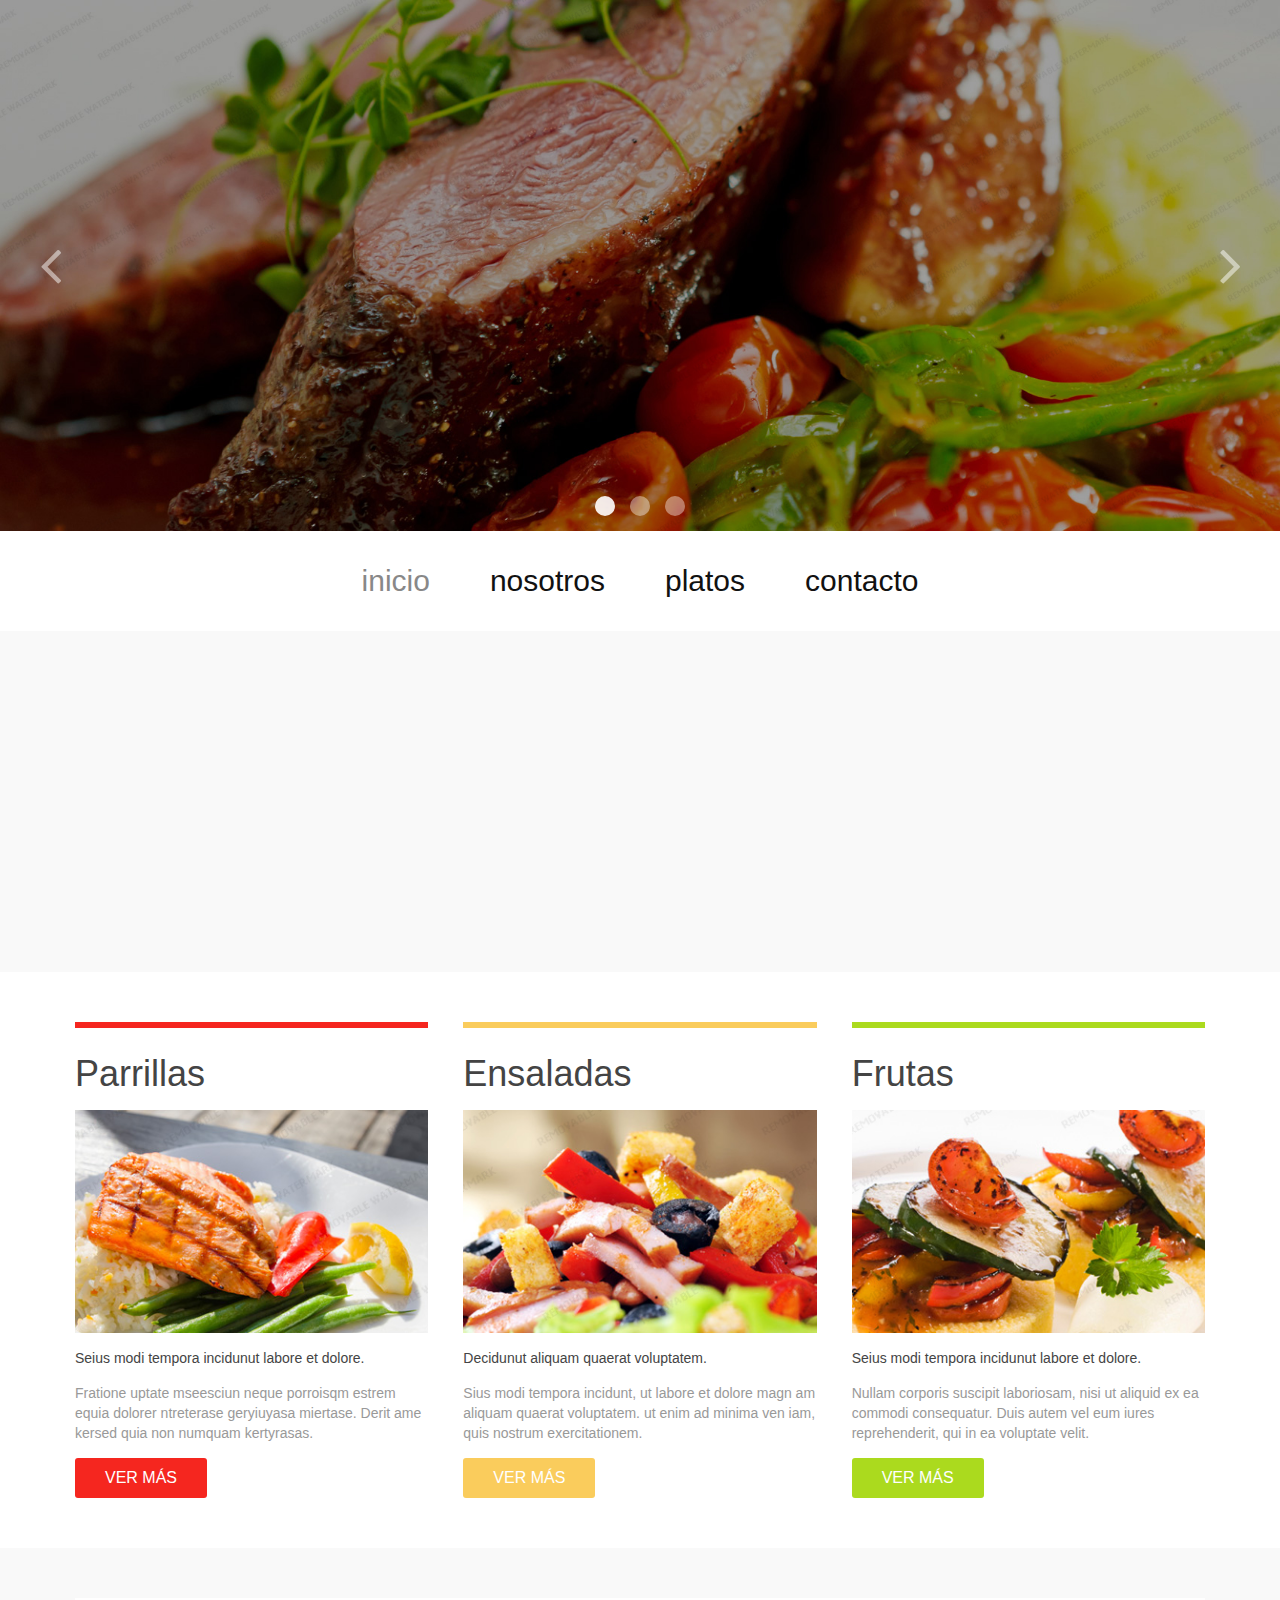
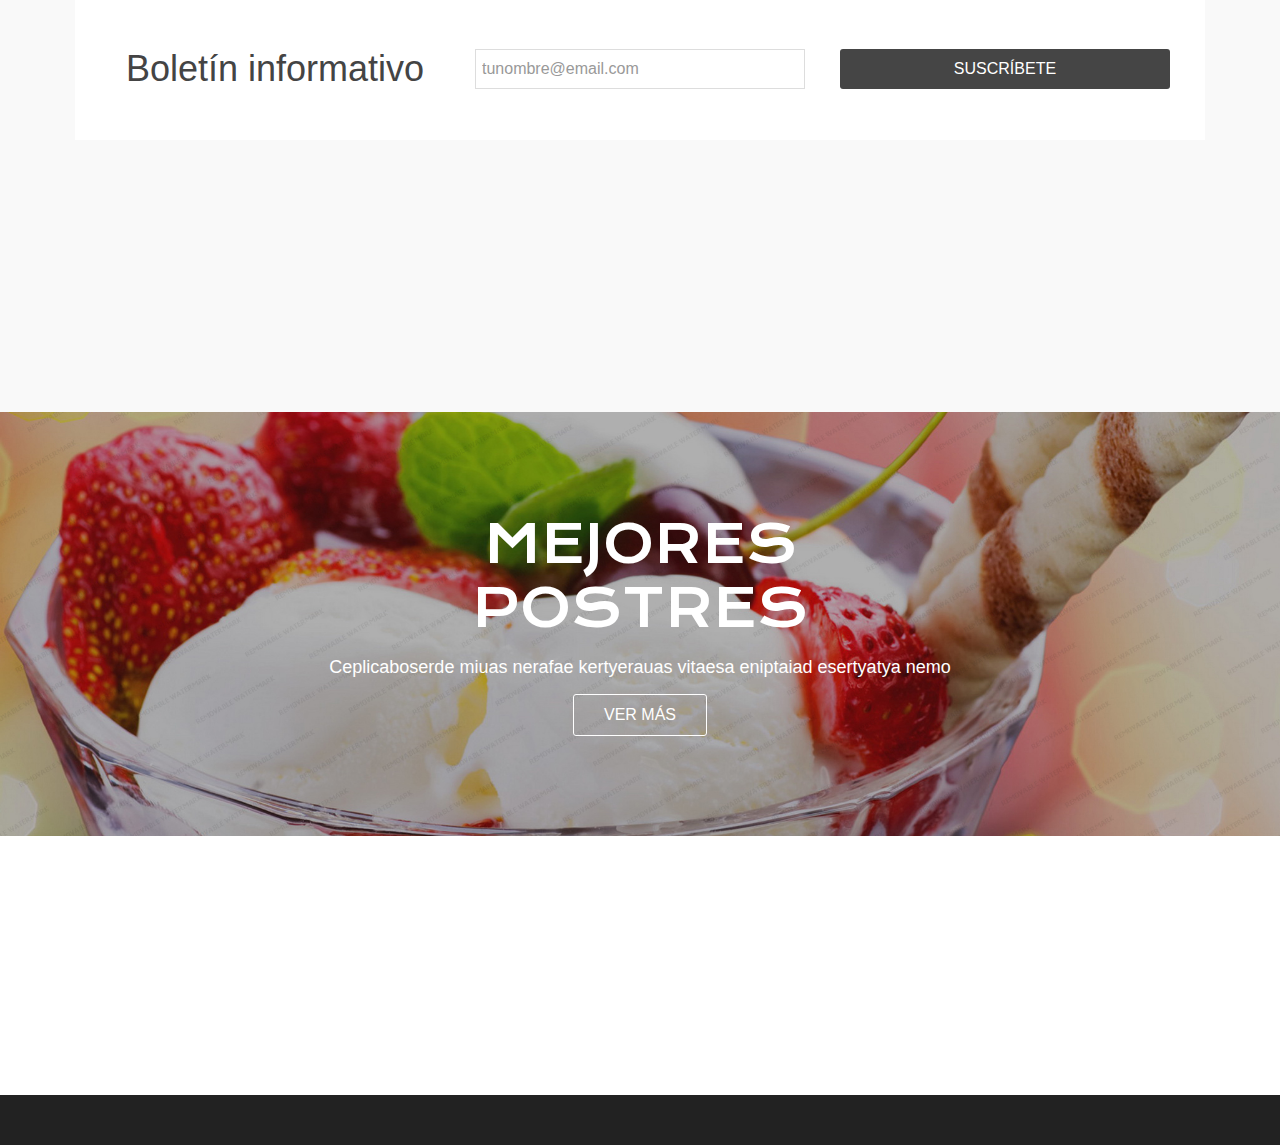
==== index.html @ 8d83ea83 "Lalalala :v" ====
<!DOCTYPE html>
<html>
  <head>
    <meta charset="utf-8">
    <meta http-equiv="X-UA-Compatible" content="IE=edge,chrome=1">
    <meta name="viewport" content="width=device-width, initial-scale=1">

    <title>El Brasero</title>

    <link rel="stylesheet" href="vendor/uikit/css/uikit.min.css">
    <link rel="stylesheet" href="vendor/uikit/css/components/slidenav.min.css">
    <link rel="stylesheet" href="vendor/uikit/css/components/dotnav.min.css">
    <link rel="stylesheet" href="vendor/uikit/css/components/slideshow.min.css">
    <link rel="stylesheet" href="vendor/uikit/css/components/sticky.min.css">

    <link rel="stylesheet" href="assets/css/fonts.css">
    <link rel="stylesheet" href="assets/css/master.css">
    <link rel="stylesheet" href="assets/css/colors.css">

    <script src="vendor/jquery/jquery.min.js"></script>
    <script src="vendor/uikit/js/uikit.min.js"></script>
    <script src="vendor/uikit/js/components/slideshow.min.js"></script>
    <script src="vendor/uikit/js/components/sticky.min.js"></script>
  </head>
  <body>

    <div class="uk-slidenav-position" data-uk-slideshow="{ autoplay: true, autoplayInterval: 4000 }">
      <ul class="uk-slideshow">
        <li><img src="assets/images/home/slide1.jpg" alt=""></li>
        <li><img src="assets/images/home/slide2.jpg" alt=""></li>
        <li><img src="assets/images/home/slide3.jpg" alt=""></li>
      </ul>
      <div class="uk-position-cover uk-flex uk-flex-center uk-flex-middle">
        <h1 class="uk-text-xlarge uk-text-contrast text-krona uk-text-center" data-uk-scrollspy="{ cls: 'uk-animation-slide-bottom' }">EL BRASERO</h1>
      </div>
      <a href="" class="uk-slidenav uk-slidenav-contrast uk-slidenav-previous" data-uk-slideshow-item="previous"></a>
      <a href="" class="uk-slidenav uk-slidenav-contrast uk-slidenav-next" data-uk-slideshow-item="next"></a>
      <ul class="uk-dotnav uk-dotnav-contrast uk-position-bottom uk-flex-center">
        <li data-uk-slideshow-item="0"><a href=""></a></li>
        <li data-uk-slideshow-item="1"><a href=""></a></li>
        <li data-uk-slideshow-item="2"><a href=""></a></li>
      </ul>
    </div>

    <nav class="eb-navbar uk-navbar uk-flex uk-flex-center" data-uk-sticky="{ showup: true, animation: 'uk-animation-slide-top', clsactive: 'eb-navbar-active' }">
      <ul class="uk-navbar-nav">
        <li class="uk-visible-small"><a href="#offcanvas" data-uk-offcanvas="{mode:'slide'}">menu</a></li>
        <li class="uk-hidden-small uk-active"><a href="inicio.html">inicio</a></li>
        <li class="uk-hidden-small"><a href="nosotros.html">nosotros</a></li>
        <li class="uk-hidden-small"><a href="platos.html">platos</a></li>
        <li class="uk-hidden-small"><a href="contacto.html">contacto</a></li>
      </ul>
    </nav>

    <div id="offcanvas" class="uk-offcanvas">
      <div class="uk-offcanvas-bar uk-offcanvas-bar-flip">
        <ul class="uk-nav uk-nav-offcanvas">
          <li class="uk-active"><a href="index.html">Inicio</a></li>
          <li><a href="nosotros.html">Nosotros</a></li>
          <li><a href="platos.html">Platos</a></li>
          <li><a href="contacto.html">Contacto</a></li>
        </ul>
      </div>
    </div>

    <section class="uk-block uk-block-muted">
      <div class="uk-container uk-container-center uk-text-center" data-uk-scrollspy="{ cls: 'uk-animation-fade' }">
        <h3 class="uk-heading-large text-krona">¡A COMER!</h3>
        <p class="uk-text-large uk-text-muted uk-text-slim uk-margin-large-bottom">
          Beciegast nveriti vitaesaert asety kertya aset aplicaboserde nerafae lorem ipsumoditaut. Monsequuntu kerliurase bertasasda buyra sasevar magni dolores eonqui ratione voluptate msequi nesciunt, neque porro quisquamesa dolore nuyfasasertas. Vertyu erauas aitaesa ertyasneo eniptaia desbuays.
        </p>
        <div class="uk-text-center">
          <a href="nosotros.html" class="uk-button-large button">VER MÁS</a>
        </div>
      </div>
    </section>


    <section class="uk-block">
      <div class="uk-container uk-container-center">
        <div class="uk-grid uk-grid-width-small-1-2 uk-grid-width-medium-1-3 uk-flex-center" data-uk-grid-margin data-uk-grid-match="{ target: '.details' }">
          <div>
            <div class="border-red-top"></div>
            <h2 class="uk-h1">Parrillas</h2>
            <img src="assets/images/home/img1.jpg" alt="">
            <div class="details uk-margin-top">
              <p>
                Seius modi tempora incidunut labore et dolore.
              </p>
              <p class="uk-text-muted">
                Fratione uptate mseesciun neque porroisqm estrem equia dolorer ntreterase geryiuyasa miertase. Derit ame kersed quia non numquam kertyrasas.
              </p>
            </div>
            <a href="platos.html" class="button button-red uk-button-large">VER MÁS</a>
          </div>
          <div>
            <div class="border-yellow-top"></div>
            <h2 class="uk-h1">Ensaladas</h2>
            <img src="assets/images/home/img2.jpg" alt="">
            <div class="details uk-margin-top">
              <p>
                Decidunut aliquam quaerat voluptatem.
              </p>
              <p class="uk-text-muted">
                Sius modi tempora incidunt, ut labore et dolore magn am aliquam quaerat voluptatem. ut enim ad minima ven iam, quis nostrum exercitationem.
              </p>
            </div>
            <a href="platos.html" class="button button-yellow uk-button-large">VER MÁS</a>
          </div>
          <div>
            <div class="border-green-top"></div>
            <h2 class="uk-h1">Frutas</h2>
            <img src="assets/images/home/img3.jpg" alt="">
            <div class="details uk-margin-top">
              <p>
                Seius modi tempora incidunut labore et dolore.
              </p>
              <p class="uk-text-muted">
                Nullam corporis suscipit laboriosam, nisi ut aliquid ex ea commodi consequatur. Duis autem vel eum iures reprehenderit, qui in ea voluptate velit.
              </p>
            </div>
            <a href="platos.html" class="button button-green uk-button-large">VER MÁS</a>
          </div>
        </div>
      </div>
    </section>

    <section class="uk-block uk-block-muted">
      <div class="uk-container uk-container-center">
        <form class="uk-form uk-block uk-block-default">
          <div class="uk-container">
            <div class="uk-grid uk-grid-width-medium-1-3 uk-grid-width-small-1-2 uk-flex-center uk-flex-middle" data-uk-grid-margin>
              <div class="uk-text-center uk-h1 uk-text-slim">Boletín informativo</div>
              <div>
                <input type="text" class="uk-width-1-1 uk-form-large" placeholder="tunombre@email.com">
              </div>
              <div>
                <button class="button uk-button-large uk-width-1-1">SUSCRÍBETE</button>
              </div>
            </div>
          </div>
        </form>
      </div>
    </section>

    <section class="uk-block uk-block-muted">
      <div class="uk-container uk-container-center uk-text-center">
        <div class="uk-grid uk-grid-width-medium-1-2" data-uk-grid-margin>
          <div data-uk-scrollspy="{ cls: 'uk-animation-slide-left' }">
            <div class="uk-grid" data-uk-grid-margin>
              <div class="uk-width-small-1-3 uk-text-center uk-flex-order-last-large">
                <img src="assets/images/home/img4.jpg" class="uk-border-circle" alt="">
              </div>
              <div class="uk-width-small-2-3">
                <h2 class="uk-h1">más popular</h2>
                <p class="uk-text-slim">
                  Ceaertrsa vaesar rafaes setyeras ertyao lasec vasptai aoertayse squrem ipsum quia dolor. Vsanamet, consect amodi tempora incidunt.
                </p>
                <a href="#" class="button uk-button-large">MÁS</a>
              </div>
            </div>
          </div>
          <div data-uk-scrollspy="{ cls: 'uk-animation-slide-right' }">
            <div class="uk-grid" data-uk-grid-margin>
              <div class="uk-width-small-1-3 uk-text-center uk-flex-order-last-large">
                <img src="assets/images/home/img5.jpg" class="uk-border-circle" alt="">
              </div>
              <div class="uk-width-small-2-3">
                <h2 class="uk-h1">oferta especial</h2>
                <p class="uk-text-slim">
                  Daesarfaes setyera krscaertrsa aoertayse squrem ipsum quiertyaodeas laseceras vasptai a dolor. Vsanamet, consect di tempora miaser.
                </p>
                <a href="#" class="button uk-button-large">MÁS</a>
              </div>
            </div>
          </div>
        </div>
      </div>
    </section>

    <section class="uk-block uk-block-large uk-contrast uk-cover-background" style="background-image: url('assets/images/home/bg.jpg')">
      <div class="uk-container uk-container-center uk-text-center">
        <h4 class="uk-heading-large text-krona">MEJORES<br>POSTRES</h4>
        <p class="uk-text-large">
          Ceplicaboserde miuas nerafae kertyerauas vitaesa eniptaiad esertyatya nemo
        </p>
        <a href="#" class="button button-transparent border-white uk-button-large">VER MÁS</a>
      </div>
    </section>


    <div class="uk-block">
      <div class="uk-container uk-container-center" data-uk-scrollspy="{ cls: 'uk-animation-slide-bottom' }">
        <div class="uk-flex uk-flex-space-around uk-flex-wrap">
          <div class="uk-margin-bottom uk-container uk-text-center">
            <h4 class="uk-h1 uk-margin-small-bottom text-krona"><a class="uk-link-reset" href="inicio.html">EL BRASERO</a></h4>
            <h4 class="uk-margin-small-top">&copy; 2016</h4>
          </div>
          <div class="uk-margin-bottom uk-container uk-text-center">
            <a class="uk-icon-button uk-icon-facebook uk-margin-small-right" href="https://www.facebook.com/ElBraseroOficial/?fref=ts"></a>
            <a class="uk-icon-button uk-icon-twitter uk-margin-small-right" href=""></a>
            <a class="uk-icon-button uk-icon-google-plus uk-margin-small-right" href=""></a>
            <a class="uk-icon-button uk-icon-pinterest-p uk-margin-small-right" href=""></a>
            <a class="uk-icon-button uk-icon-instagram uk-margin-small-right" href=""></a>
          </div>
          <div class="uk-margin-bottom uk-container uk-text-slim">
            <p class="uk-text-muted uk-h2">
              <span>Av. Venezuela 718 </span><br>
              <span>Breña </span><br>
              <span class="uk-h3">A media cuadra de Metro</span>
            </p>
            <p class="uk-h3">informes@elbrasero.com</p>
          </div>
        </div>
      </div>
    </div>

    <div class="uk-block uk-block-secondary uk-padding-top-remove"></div>

  </body>
</html>
---- vendor/uikit/css/components/slidenav.min.css ----
/*! UIkit 2.27.2 | http://www.getuikit.com | (c) 2014 YOOtheme | MIT License */
.uk-slidenav{display:inline-block;box-sizing:border-box;width:60px;height:60px;line-height:60px;color:rgba(50,50,50,.4);font-size:60px;text-align:center}.uk-slidenav:focus,.uk-slidenav:hover{outline:0;text-decoration:none;color:rgba(50,50,50,.7);cursor:pointer}.uk-slidenav:active{color:rgba(50,50,50,.9)}.uk-slidenav-previous:before{content:"\f104";font-family:FontAwesome}.uk-slidenav-next:before{content:"\f105";font-family:FontAwesome}.uk-slidenav-position{position:relative}.uk-slidenav-position .uk-slidenav{display:none;position:absolute;top:50%;z-index:1;margin-top:-30px}.uk-slidenav-position:hover .uk-slidenav{display:block}.uk-slidenav-position .uk-slidenav-previous{left:20px}.uk-slidenav-position .uk-slidenav-next{right:20px}.uk-slidenav-contrast{color:rgba(255,255,255,.5)}.uk-slidenav-contrast:focus,.uk-slidenav-contrast:hover{color:rgba(255,255,255,.7)}.uk-slidenav-contrast:active{color:rgba(255,255,255,.9)}
---- vendor/uikit/css/components/dotnav.min.css ----
/*! UIkit 2.27.2 | http://www.getuikit.com | (c) 2014 YOOtheme | MIT License */
.uk-dotnav{display:-ms-flexbox;display:-webkit-flex;display:flex;-ms-flex-wrap:wrap;-webkit-flex-wrap:wrap;flex-wrap:wrap;margin-left:-15px;margin-top:-15px;padding:0;list-style:none}.uk-dotnav>*{-ms-flex:none;-webkit-flex:none;flex:none;padding-left:15px;margin-top:15px}.uk-dotnav:after,.uk-dotnav:before{content:"";display:block;overflow:hidden}.uk-dotnav:after{clear:both}.uk-dotnav>*{float:left}.uk-dotnav>*>*{display:block;box-sizing:content-box;width:20px;height:20px;border-radius:50%;background:rgba(50,50,50,.1);text-indent:100%;overflow:hidden;white-space:nowrap}.uk-dotnav>*>:focus,.uk-dotnav>*>:hover{background:rgba(50,50,50,.4);outline:0}.uk-dotnav>*>:active{background:rgba(50,50,50,.6)}.uk-dotnav>.uk-active>*{background:rgba(50,50,50,.4)}.uk-dotnav-contrast>*>*{background:rgba(255,255,255,.4)}.uk-dotnav-contrast>*>:focus,.uk-dotnav-contrast>*>:hover{background:rgba(255,255,255,.7)}.uk-dotnav-contrast>*>:active{background:rgba(255,255,255,.9)}.uk-dotnav-contrast>.uk-active>*{background:rgba(255,255,255,.9)}.uk-dotnav-vertical{-ms-flex-direction:column;-webkit-flex-direction:column;flex-direction:column}.uk-dotnav-vertical>*{float:none}
---- vendor/uikit/css/components/slideshow.min.css ----
/*! UIkit 2.27.2 | http://www.getuikit.com | (c) 2014 YOOtheme | MIT License */
.uk-slideshow{position:relative;z-index:0;width:100%;margin:0;padding:0;list-style:none;overflow:hidden;touch-action:pan-y}.uk-slideshow>li{position:absolute;top:0;left:0;width:100%;opacity:0}.uk-slideshow>.uk-active{z-index:10;opacity:1}.uk-slideshow>li>img{visibility:hidden}[data-uk-slideshow-slide]{cursor:pointer}.uk-slideshow-fullscreen,.uk-slideshow-fullscreen>li{height:100vh}.uk-slideshow-fade-in{-webkit-animation:uk-fade .5s linear;animation:uk-fade .5s linear}.uk-slideshow-fade-out{-webkit-animation:uk-fade .5s linear reverse;animation:uk-fade .5s linear reverse}.uk-slideshow-scroll-forward-in{-webkit-animation:uk-slide-right .5s ease-in-out;animation:uk-slide-right .5s ease-in-out}.uk-slideshow-scroll-forward-out{-webkit-animation:uk-slide-left .5s ease-in-out reverse;animation:uk-slide-left .5s ease-in-out reverse}.uk-slideshow-scroll-backward-in{-webkit-animation:uk-slide-left .5s ease-in-out;animation:uk-slide-left .5s ease-in-out}.uk-slideshow-scroll-backward-out{-webkit-animation:uk-slide-right .5s ease-in-out reverse;animation:uk-slide-right .5s ease-in-out reverse}.uk-slideshow-scale-out{-webkit-animation:uk-fade-scale-15 .5s ease-in-out reverse;animation:uk-fade-scale-15 .5s ease-in-out reverse}.uk-slideshow-swipe-forward-in{-webkit-animation:uk-slide-left-33 .5s ease-in-out;animation:uk-slide-left-33 .5s ease-in-out}.uk-slideshow-swipe-forward-out{-webkit-animation:uk-slide-left .5s ease-in-out reverse;animation:uk-slide-left .5s ease-in-out reverse}.uk-slideshow-swipe-backward-in{-webkit-animation:uk-slide-right-33 .5s ease-in-out;animation:uk-slide-right-33 .5s ease-in-out}.uk-slideshow-swipe-backward-out{-webkit-animation:uk-slide-right .5s ease-in-out reverse;animation:uk-slide-right .5s ease-in-out reverse}.uk-slideshow-swipe-backward-in:before,.uk-slideshow-swipe-forward-in:before{content:'';position:absolute;top:0;bottom:0;left:0;right:0;z-index:1;background:rgba(0,0,0,.6);-webkit-animation:uk-fade .5s ease-in-out reverse;animation:uk-fade .5s ease-in-out reverse}
---- vendor/uikit/css/components/sticky.min.css ----
/*! UIkit 2.27.2 | http://www.getuikit.com | (c) 2014 YOOtheme | MIT License */
[data-uk-sticky].uk-active{z-index:980;box-sizing:border-box;-webkit-backface-visibility:hidden}[data-uk-sticky][class*=uk-animation-]{-webkit-animation-duration:.2s;animation-duration:.2s}[data-uk-sticky].uk-animation-reverse{-webkit-animation-duration:.2s;animation-duration:.2s}
---- assets/css/fonts.css ----
/* latin */
@font-face {
  font-family: 'Krona One';
  font-style: normal;
  font-weight: 400;
  src: local('Krona One'), local('KronaOne-Regular'), url(../fonts/krona-one.woff2) format('woff2');
  uni
---- assets/css/master.css ----
body,
h1, h2, h3, h4, h5, h6,
.uk-h1, .uk-h2, .uk-h3, .uk-h4, .uk-h5, .uk-h6,
.uk-text-large {
  font-family: 'Roboto', sans-serif;
}

.text-krona {
  font-family: 'Krona One', sans-serif;
}

.uk-text-slim {
  font-weight: 300;
}

.uk-text-xlarge {
  font-size: 40px;
}

@media (min-width: 400px) {
  .uk-text-xlarge {
    font-size: 50px;
  }
}


@media (min-width: 600px) {
  .uk-text-xlarge {
    font-size: 80px;
  }
}

.eb-navbar {
  background: white;
  padding: 30px 0;
  transform: padding .3s;
}

.eb-navbar-active {
  border-bottom: 1px solid #111;
  padding: 12px 0;
  z-index: 980;
}

.uk-navbar-nav>li>a {
  color: #111;
  background: white;
  font-size: 30px;
  font-family: 'Roboto',sans-serif;
  font-weight: 300;
  padding: 0 30px;
}

.uk-navbar-nav>li.uk-active>a,
.uk-navbar-nav>li>a:hover,
.uk-navbar-nav>li>a:active,
.uk-navbar-nav>li>a:focus {
  background: white;
  color: #888;
}

.uk-icon-button {
  background: white;
  border: 1px solid #e3e3e3;
  border: 1px solid #e3e3e3;
}

.uk-icon-button:hover{
  background: white;
  border: 1px solid #333;
}
---- assets/css/colors.css ----
.button {
  padding: 0px 30px;
  color: white;
  background: #454545;
  transition: all .3s;
  border: 0;
  cursor: pointer;
  line-height: 30px;
  display: inline-block;
  border-radius: 3px;
}

.button.uk-button-large {
  line-height: 40px;
}

.button:hover,
.button:active,
.button:focus {
  color: white;
  text-decoration: none;
  opacity: .7;
  outline: 0;
}

.button-red {
  background: #f5261f;
}

.button-yellow {
  background: #facc5c;
}

.button-green {
  background: #abda1e;
}

.button-transparent {
  background: transparent;
}

.border-white {
  border: 1px solid white;
}

/* Borders */

.border-red-top {
  border-top: 6px solid #f5261f;
}

.border-yellow-top {
  border-top: 6px solid #facc5c;
}

.border-green-top {
  border-top: 6px solid #abda1e;
}
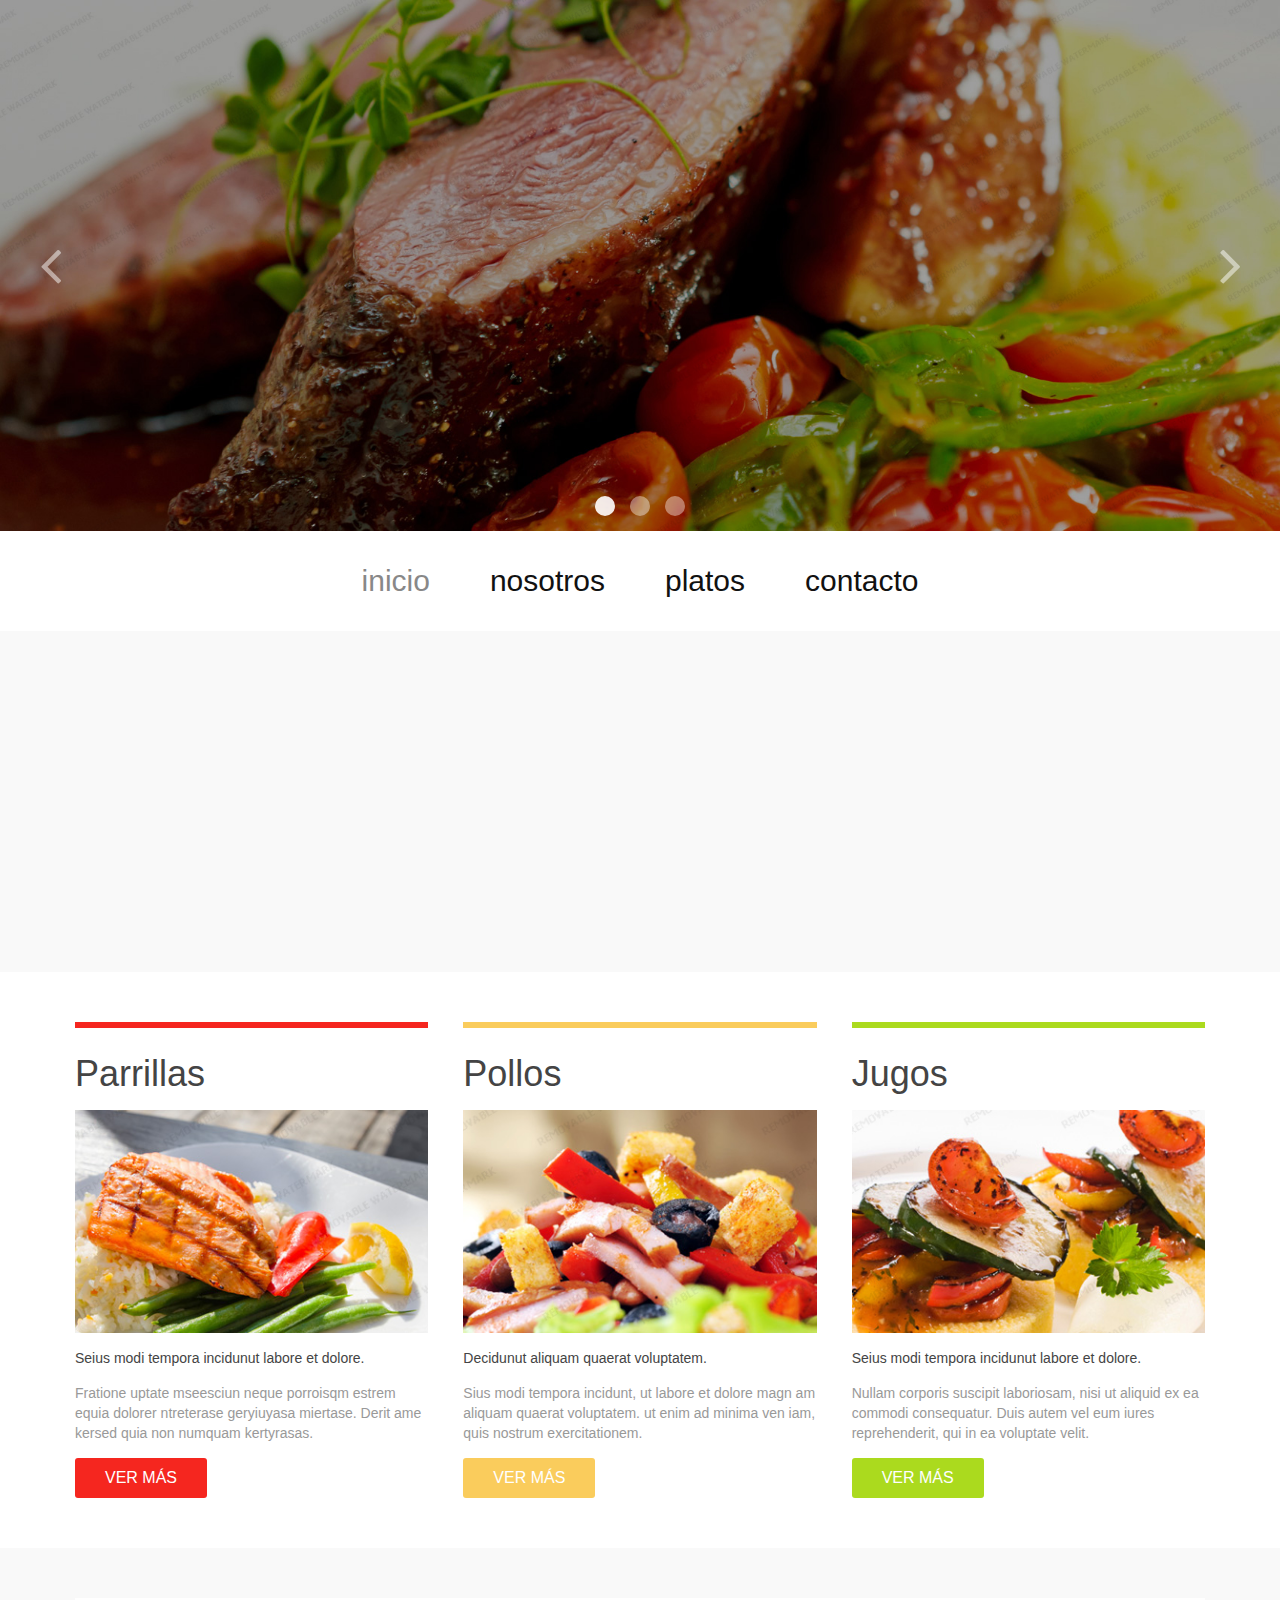
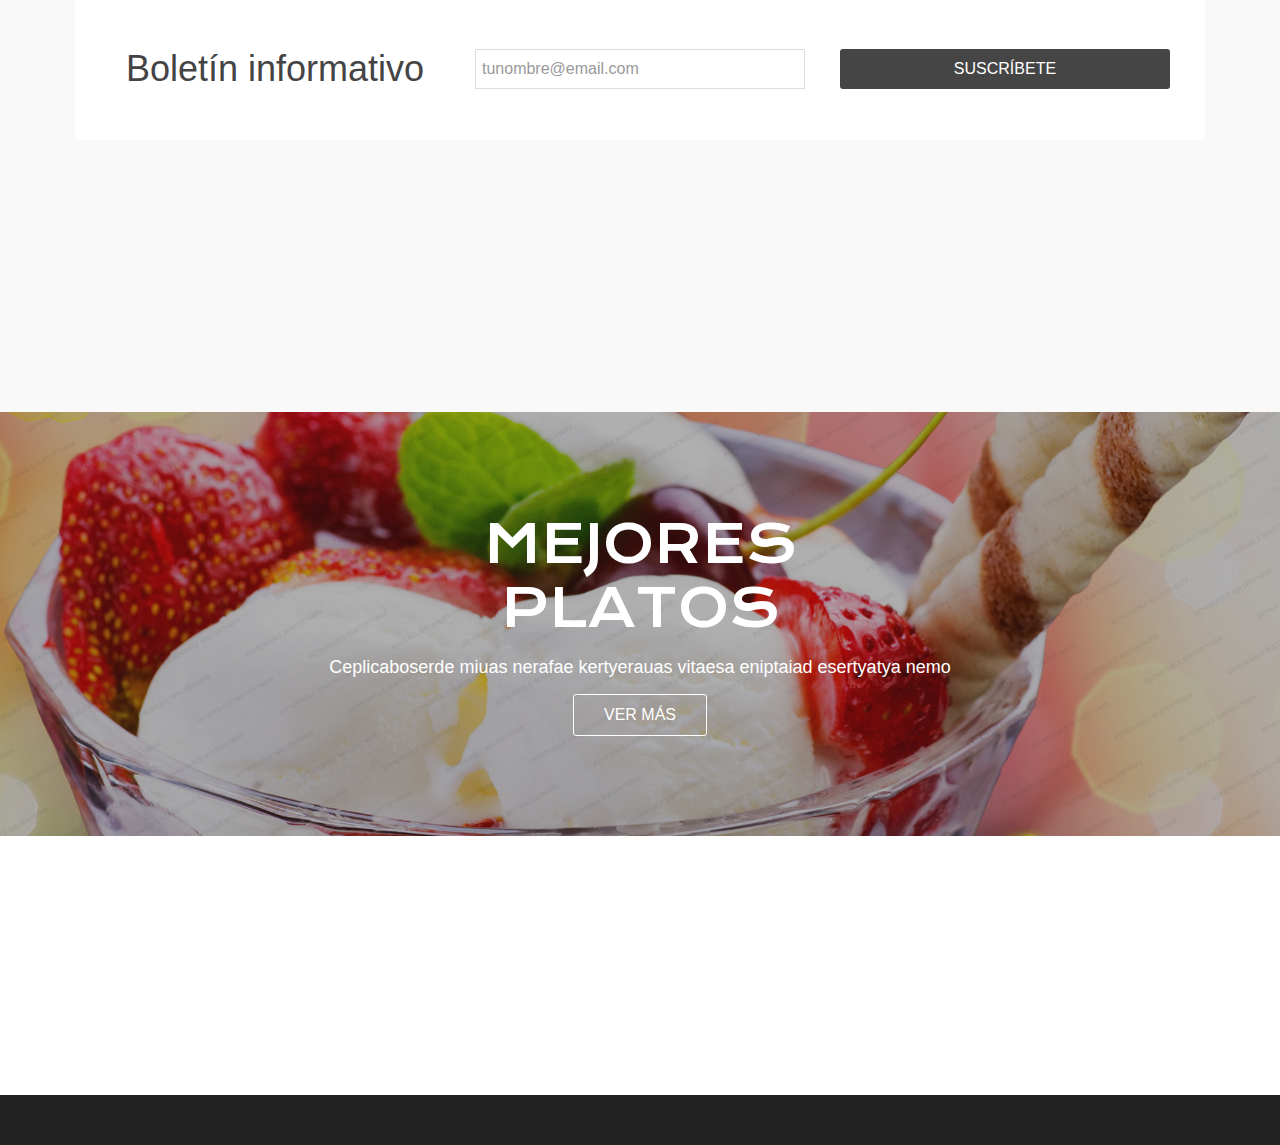
==== commit edafa5b5: "Nosotros page finished" ====
--- a/index.html
+++ b/index.html
@@ -45,7 +45,7 @@
     <nav class="eb-navbar uk-navbar uk-flex uk-flex-center" data-uk-sticky="{ showup: true, animation: 'uk-animation-slide-top', clsactive: 'eb-navbar-active' }">
       <ul class="uk-navbar-nav">
         <li class="uk-visible-small"><a href="#offcanvas" data-uk-offcanvas="{mode:'slide'}">menu</a></li>
-        <li class="uk-hidden-small uk-active"><a href="inicio.html">inicio</a></li>
+        <li class="uk-hidden-small uk-active"><a href="index.html">inicio</a></li>
         <li class="uk-hidden-small"><a href="nosotros.html">nosotros</a></li>
         <li class="uk-hidden-small"><a href="platos.html">platos</a></li>
         <li class="uk-hidden-small"><a href="contacto.html">contacto</a></li>
@@ -95,7 +95,7 @@
           </div>
           <div>
             <div class="border-yellow-top"></div>
-            <h2 class="uk-h1">Ensaladas</h2>
+            <h2 class="uk-h1">Pollos</h2>
             <img src="assets/images/home/img2.jpg" alt="">
             <div class="details uk-margin-top">
               <p>
@@ -109,7 +109,7 @@
           </div>
           <div>
             <div class="border-green-top"></div>
-            <h2 class="uk-h1">Frutas</h2>
+            <h2 class="uk-h1">Jugos</h2>
             <img src="assets/images/home/img3.jpg" alt="">
             <div class="details uk-margin-top">
               <p>
@@ -180,7 +180,7 @@
 
     <section class="uk-block uk-block-large uk-contrast uk-cover-background" style="background-image: url('assets/images/home/bg.jpg')">
       <div class="uk-container uk-container-center uk-text-center">
-        <h4 class="uk-heading-large text-krona">MEJORES<br>POSTRES</h4>
+        <h4 class="uk-heading-large text-krona">MEJORES<br>PLATOS</h4>
         <p class="uk-text-large">
           Ceplicaboserde miuas nerafae kertyerauas vitaesa eniptaiad esertyatya nemo
         </p>
@@ -189,7 +189,7 @@
     </section>
 
 
-    <div class="uk-block">
+    <div class="eb-footer uk-block">
       <div class="uk-container uk-container-center" data-uk-scrollspy="{ cls: 'uk-animation-slide-bottom' }">
         <div class="uk-flex uk-flex-space-around uk-flex-wrap">
           <div class="uk-margin-bottom uk-container uk-text-center">
--- a/assets/css/colors.css
+++ b/assets/css/colors.css
@@ -43,6 +43,18 @@
   border: 1px solid white;
 }
 
+.text-red {
+  color: #f5261f;
+}
+
+.text-yellow {
+  color: #facc5c;
+}
+
+.text-green {
+  color: #abda1e;
+}
+
 /* Borders */
 
 .border-red-top {
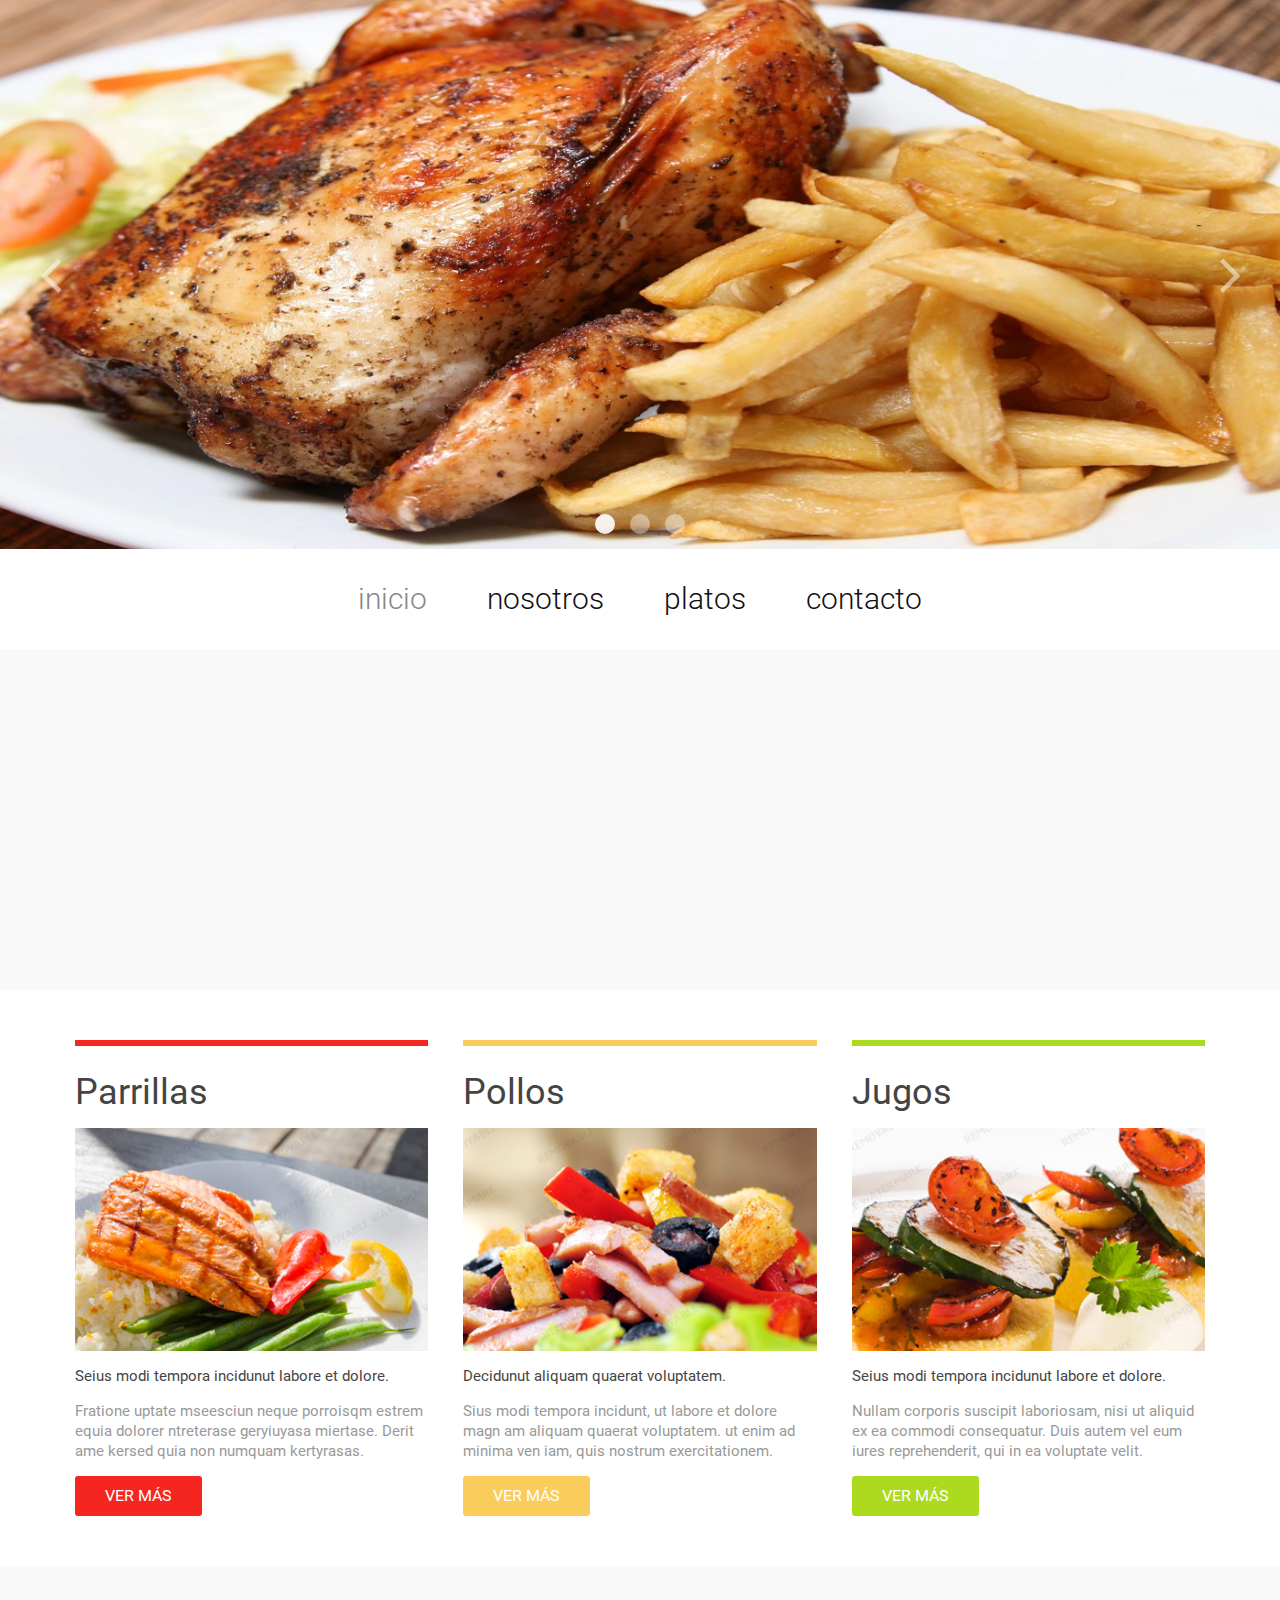
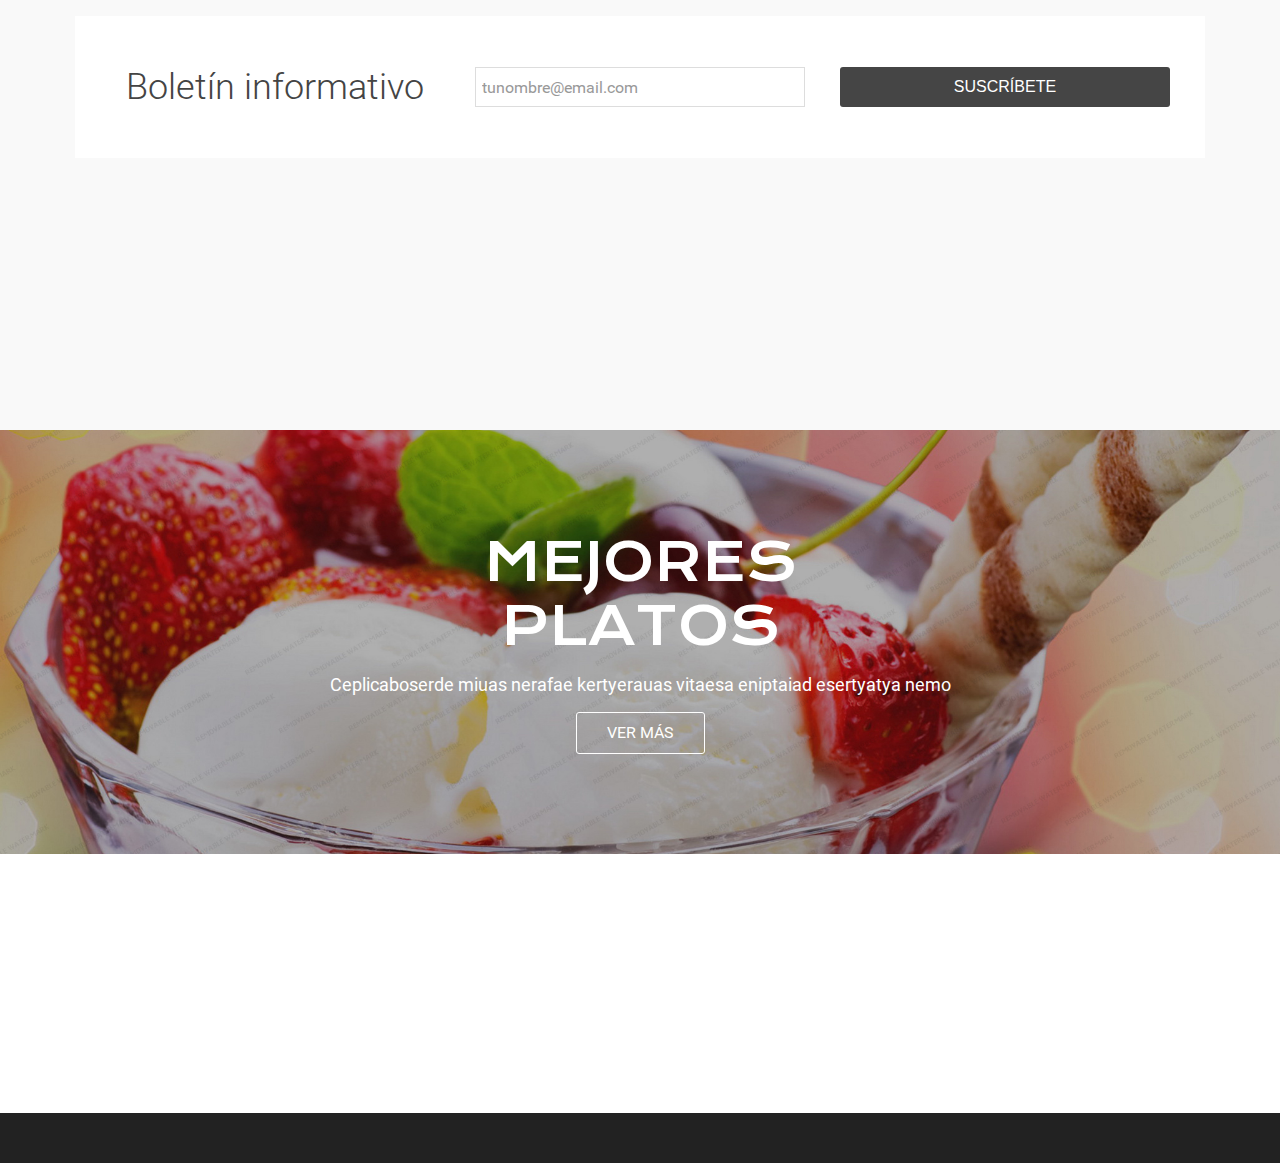
==== commit 8ca4afa8: "Platos" ====
--- a/index.html
+++ b/index.html
@@ -193,7 +193,7 @@
       <div class="uk-container uk-container-center" data-uk-scrollspy="{ cls: 'uk-animation-slide-bottom' }">
         <div class="uk-flex uk-flex-space-around uk-flex-wrap">
           <div class="uk-margin-bottom uk-container uk-text-center">
-            <h4 class="uk-h1 uk-margin-small-bottom text-krona"><a class="uk-link-reset" href="inicio.html">EL BRASERO</a></h4>
+            <h4 class="uk-h1 uk-margin-small-bottom text-krona"><a class="uk-link-reset" href="index.html">EL BRASERO</a></h4>
             <h4 class="uk-margin-small-top">&copy; 2016</h4>
           </div>
           <div class="uk-margin-bottom uk-container uk-text-center">
--- a/assets/css/fonts.css
+++ b/assets/css/fonts.css
@@ -1,7 +1,23 @@
-/* latin */
+@font-face {
+  font-family: 'Roboto';
+  font-style: normal;
+  font-weight: 300;
+  src: local('Roboto Light'), local('Roboto-Light'), url(../fonts/roboto-300.woff2) format('woff2');
+  unicode-range: U+0000-00FF, U+0131, U+0152-0153, U+02C6, U+02DA, U+02DC, U+2000-206F, U+2074, U+20AC, U+2212, U+2215, U+E0FF, U+EFFD, U+F000;
+}
+
+@font-face {
+  font-family: 'Roboto';
+  font-style: normal;
+  font-weight: 400;
+  src: local('Roboto'), local('Roboto-Regular'), url(../fonts/roboto-400.woff2) format('woff2');
+  unicode-range: U+0000-00FF, U+0131, U+0152-0153, U+02C6, U+02DA, U+02DC, U+2000-206F, U+2074, U+20AC, U+2212, U+2215, U+E0FF, U+EFFD, U+F000;
+}
+
+
 @font-face {
   font-family: 'Krona One';
   font-style: normal;
   font-weight: 400;
-  src: local('Krona One'), local('KronaOne-Regular'), url(../fonts/krona-one.woff2) format('woff2');
+  src: local('Krona One'), local('KronaOne-Regular'), url(../fonts/krona-one-400.woff2) format('woff2');
   uni
--- a/assets/css/master.css
+++ b/assets/css/master.css
@@ -1,5 +1,8 @@
+body {
+  font-size: 15px;
+  font-family: 'Roboto', sans-serif;
+}
 
-body,
 h1, h2, h3, h4, h5, h6,
 .uk-h1, .uk-h2, .uk-h3, .uk-h4, .uk-h5, .uk-h6,
 .uk-text-large {
@@ -70,3 +73,6 @@
   background: white;
   border: 1px solid #333;
 }
+.eb-grid{
+  background: white;
+}
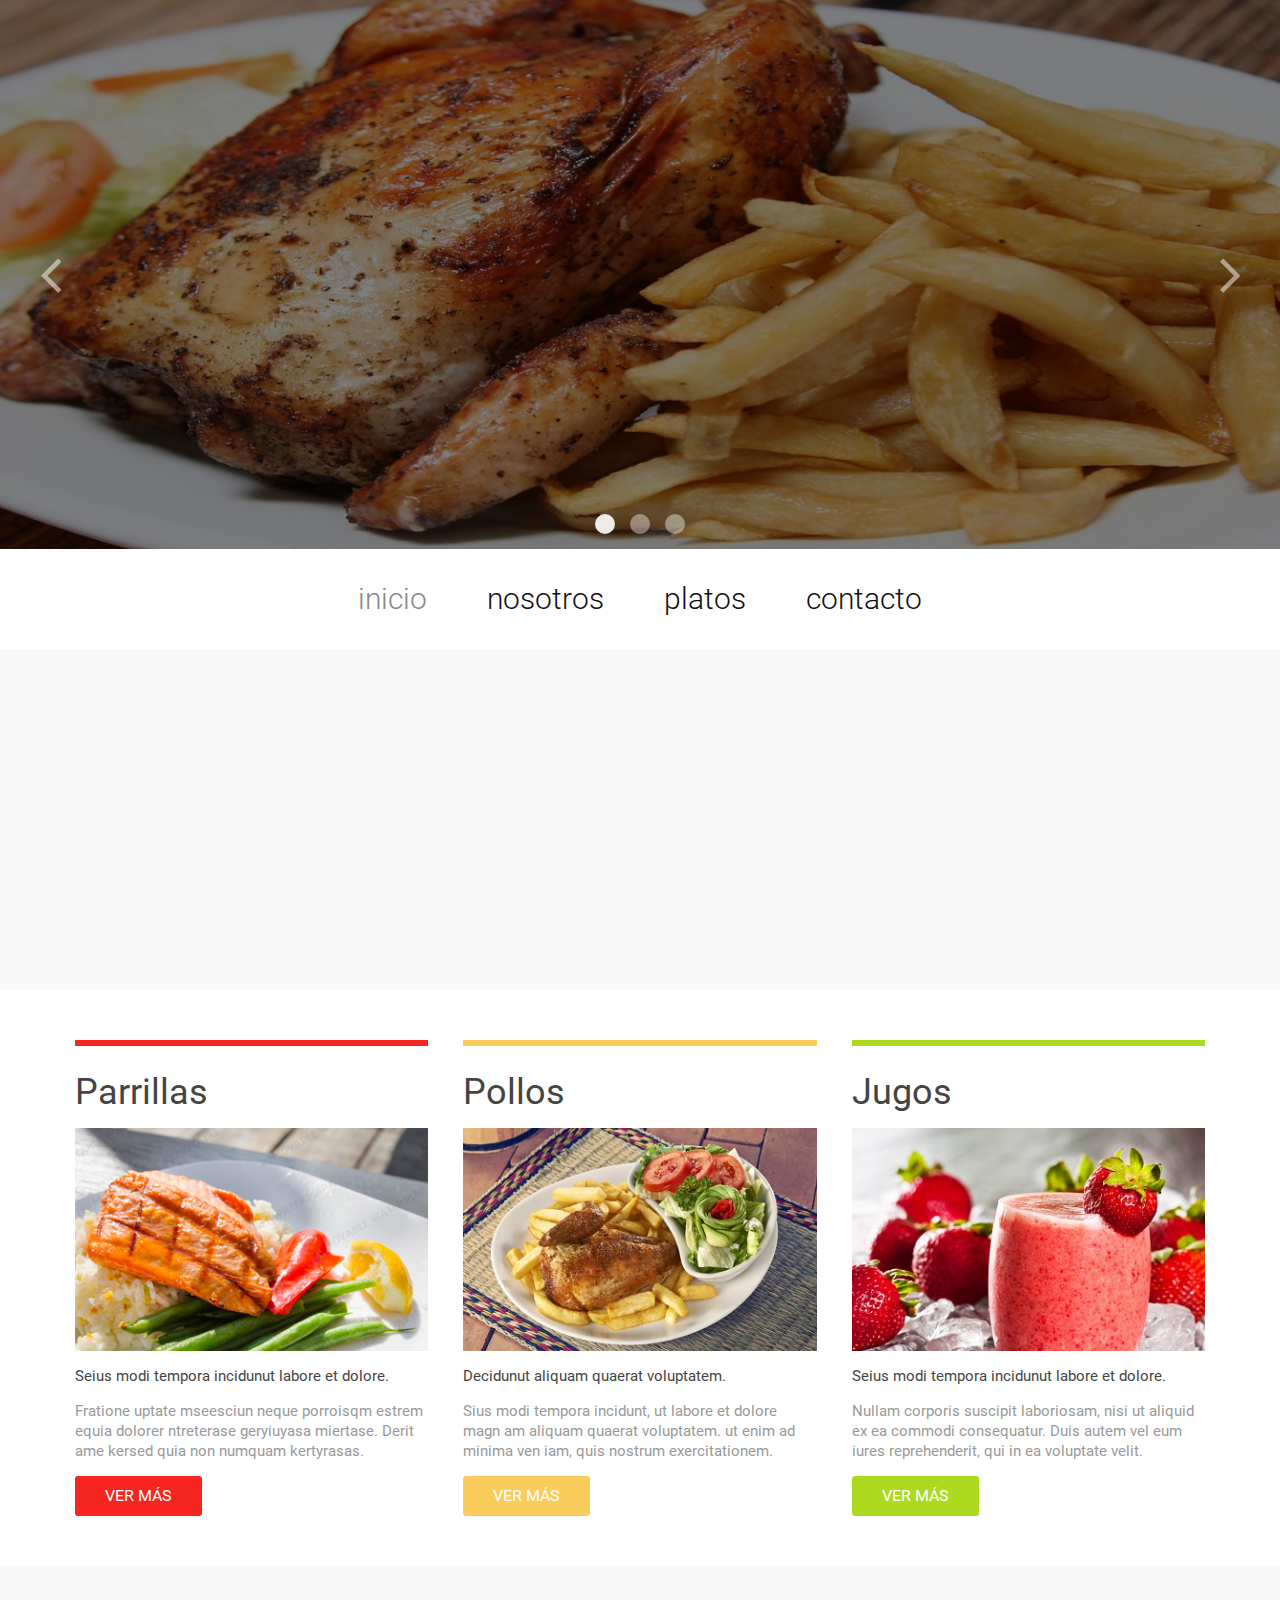
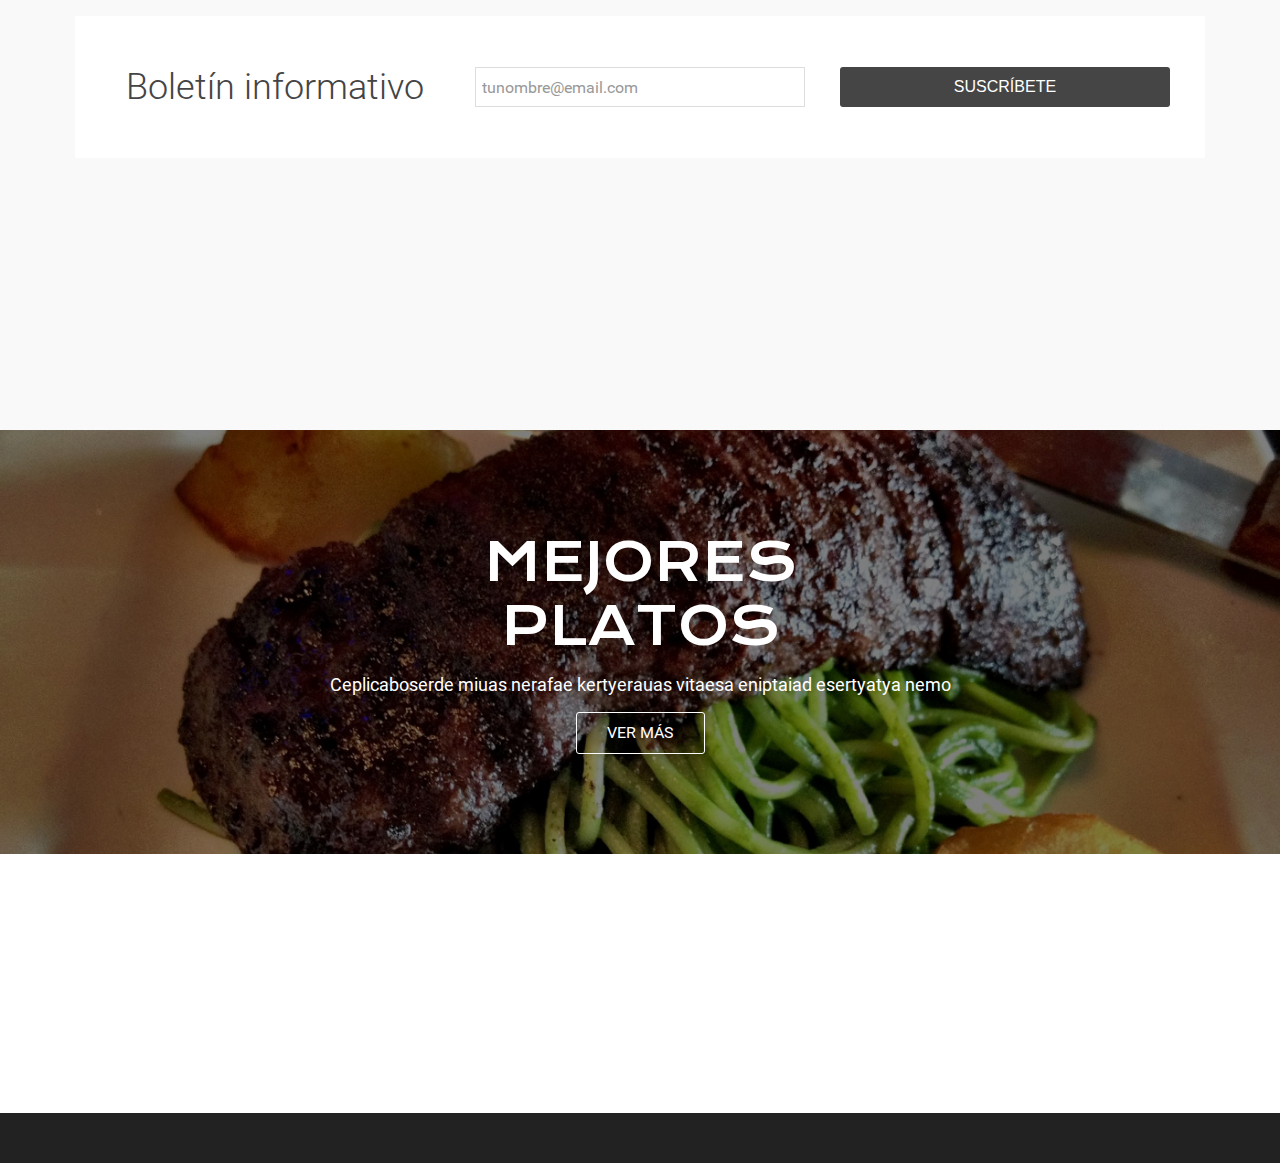
==== commit bd741be1: "final touchs" ====
--- a/index.html
+++ b/index.html
@@ -30,7 +30,7 @@
         <li><img src="assets/images/home/slide2.jpg" alt=""></li>
         <li><img src="assets/images/home/slide3.jpg" alt=""></li>
       </ul>
-      <div class="uk-position-cover uk-flex uk-flex-center uk-flex-middle">
+      <div class="uk-position-cover uk-overlay-background uk-flex uk-flex-center uk-flex-middle">
         <h1 class="uk-text-xlarge uk-text-contrast text-krona uk-text-center" data-uk-scrollspy="{ cls: 'uk-animation-slide-bottom' }">EL BRASERO</h1>
       </div>
       <a href="" class="uk-slidenav uk-slidenav-contrast uk-slidenav-previous" data-uk-slideshow-item="previous"></a>
@@ -156,7 +156,7 @@
                 <p class="uk-text-slim">
                   Ceaertrsa vaesar rafaes setyeras ertyao lasec vasptai aoertayse squrem ipsum quia dolor. Vsanamet, consect amodi tempora incidunt.
                 </p>
-                <a href="#" class="button uk-button-large">MÁS</a>
+                <a href="platos.html" class="button uk-button-large">MÁS</a>
               </div>
             </div>
           </div>
@@ -170,21 +170,22 @@
                 <p class="uk-text-slim">
                   Daesarfaes setyera krscaertrsa aoertayse squrem ipsum quiertyaodeas laseceras vasptai a dolor. Vsanamet, consect di tempora miaser.
                 </p>
-                <a href="#" class="button uk-button-large">MÁS</a>
-              </div>
-            </div>
-          </div>
-        </div>
-      </div>
-    </section>
-
-    <section class="uk-block uk-block-large uk-contrast uk-cover-background" style="background-image: url('assets/images/home/bg.jpg')">
-      <div class="uk-container uk-container-center uk-text-center">
+                <a href="platos.html" class="button uk-button-large">MÁS</a>
+              </div>
+            </div>
+          </div>
+        </div>
+      </div>
+    </section>
+
+    <section class="uk-position-relative uk-block uk-block-large uk-contrast uk-cover-background" style="background-image: url('assets/images/home/bg.jpg')">
+      <div class="uk-position-cover uk-overlay-background"></div>
+      <div class="uk-container uk-container-center uk-text-center uk-position-relative">
         <h4 class="uk-heading-large text-krona">MEJORES<br>PLATOS</h4>
         <p class="uk-text-large">
           Ceplicaboserde miuas nerafae kertyerauas vitaesa eniptaiad esertyatya nemo
         </p>
-        <a href="#" class="button button-transparent border-white uk-button-large">VER MÁS</a>
+        <a href="platos.html" class="button button-transparent border-white uk-button-large">VER MÁS</a>
       </div>
     </section>
 
--- a/assets/css/master.css
+++ b/assets/css/master.css
@@ -1,6 +1,7 @@
 body {
   font-size: 15px;
   font-family: 'Roboto', sans-serif;
+  overflow-x: hidden;
 }
 
 h1, h2, h3, h4, h5, h6,
